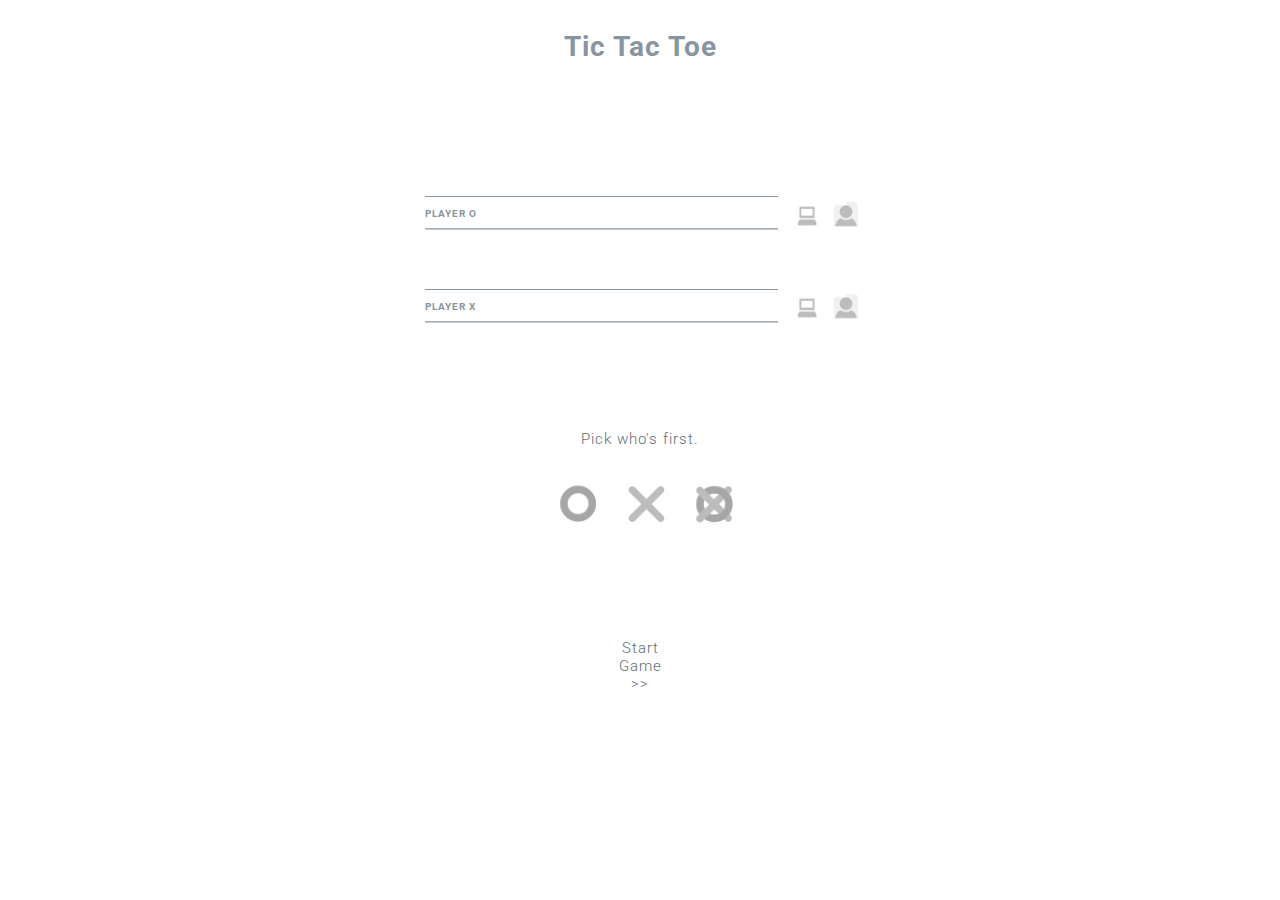
==== Dev/index.html @ da7959dc "Development folder added" ====
<!DOCTYPE html>
<html>
<head>
  <meta charset="utf-8">
  <link rel="stylesheet" href="css/style.css" media="screen" title="no title" charset="utf-8">
  <link href='https://fonts.googleapis.com/css?family=Roboto' rel='stylesheet' type='text/css'>
  <title>invincibleTTT</title>
</head>
<body >
  <div id="ingameUI" style="display: none;">
    <div class="counter-container">
      <div class="counter">
        <strong class="player1"></strong><br>
        <span style="font-style: italic">(player O)</span><br><br>
        <span id="0">score:<span></span></span>
      </div>
      <div class="counter">
        <strong>Tie</strong><br><br><br>
        <span id="2"><span></span></span>
      </div>
      <div class="counter">
        <strong class="player2"></strong><br>
        <span style="font-style: italic">(player X)</span><br><br>
        <span id="1">score:<span></span></span>
      </div>
    </div>
    <canvas id="canvas"></canvas>
    <div class="under">
      <button id="newgame" type="button" name="button">New Game</button>
    </div>
  </div>
  <div id="menu">
    <center>
      <div class="title">
        <h1>Tic Tac Toe</h1>
      </div>

      <div class="input-container">
        <section class="content bgcolor-10">
          <span class="input input--shoko">
            <input class="input__field input__field--shoko" type="text" id="input-4" />
            <label class="input__label input__label--shoko" for="input-4">
              <span class="input__label-content input__label-content--shoko">Player O</span>
            </label>
            <svg class="graphic graphic--shoko" width="300%" height="100%" viewBox="0 0 1200 60" preserveAspectRatio="none">
              <path d="M0,56.5c0,0,298.666,0,399.333,0C448.336,56.5,513.994,46,597,46c77.327,0,135,10.5,200.999,10.5c95.996,0,402.001,0,402.001,0"/>
              <path d="M0,2.5c0,0,298.666,0,399.333,0C448.336,2.5,513.994,13,597,13c77.327,0,135-10.5,200.999-10.5c95.996,0,402.001,0,402.001,0"/>
            </svg>
          </span>

          <span id="radio1" class="button-bar input--shoko">
            <div class="fake-button small-button" data-ptype1="A.I.">
              <img class="player small-img gray-filter" src="images/icon-comp.png" alt="" />
            </div>
            <div class="fake-button small-button" data-ptype1="Human">
              <img class="player small-img gray-filter" src="images/icon-user.png" alt="" />
            </div>
          </span>

        </section>
        <section class="content bgcolor-10">
          <span class="input input--shoko">
            <input class="input__field input__field--shoko" type="text" id="input-5" />
            <label class="input__label input__label--shoko" for="input-5">
              <span class="input__label-content input__label-content--shoko">Player X</span>
            </label>
            <svg class="graphic graphic--shoko" width="300%" height="100%" viewBox="0 0 1200 60" preserveAspectRatio="none">
              <path d="M0,56.5c0,0,298.666,0,399.333,0C448.336,56.5,513.994,46,597,46c77.327,0,135,10.5,200.999,10.5c95.996,0,402.001,0,402.001,0"/>
              <path d="M0,2.5c0,0,298.666,0,399.333,0C448.336,2.5,513.994,13,597,13c77.327,0,135-10.5,200.999-10.5c95.996,0,402.001,0,402.001,0"/>
            </svg>
          </span>

          <span id="radio2" class="button-bar  input--shoko">
            <div class="fake-button small-button"data-ptype2="A.I.">
              <img class="player small-img gray-filter" src="images/icon-comp.png" alt="" />
            </div>
            <div class="fake-button small-button" data-ptype2="Human">
              <img class="player small-img gray-filter" src="images/icon-user.png" alt="" />
            </div>
          </span>

        </section>
      </div>

      <div class="firstMove-bar">
        <h2>Pick who's first.</h2>
        <span id="radio3" class="button-bar  input--shoko">
          <div class="fake-button" data-firstmove="0">
            <img class="gray-filter" src="images/note.jpg" alt="" />
          </div>
          <div class="fake-button" data-firstmove="1">
            <img class="gray-filter" src="images/cross.jpg" alt="" />
          </div>
          <div class="fake-button" data-firstmove="2">
            <img class="gray-filter" src="images/random.jpg" alt="" />
          </div>
        </span>
      </div>

      <div class="startGame">
        <div class="fake-button">
          <h2 id="startGame">Start Game >></h2>
        </div>
      </div>

    </center>
  </div>
  <script type="text/javascript" src="http://ajax.googleapis.com/ajax/libs/jquery/1.8.2/jquery.min.js"></script>
  <script src="js/classie.js"></script>
  <script src="js/modernizr.custom.79639.js"></script>
  <script src="js/helper.js"></script>
  <script src="js/board.js"></script>
  <script src="js/game.js"></script>
  <script src="js/ai.js"></script>
  <script src="js/app.js"></script>
  <script>
  // Script for input field.
    (function() {
      // trim polyfill : https://developer.mozilla.org/en-US/docs/Web/JavaScript/Reference/Global_Objects/String/Trim
      if (!String.prototype.trim) {
        (function() {
          // Make sure we trim BOM and NBSP
          var rtrim = /^[\s\uFEFF\xA0]+|[\s\uFEFF\xA0]+$/g;
          String.prototype.trim = function() {
            return this.replace(rtrim, '');
          };
        })();
      }

      [].slice.call( document.querySelectorAll( 'input.input__field' ) ).forEach( function( inputEl ) {
        // in case the input is already filled..
        if( inputEl.value.trim() !== '' ) {
          classie.add( inputEl.parentNode, 'input--filled' );
        }

        // events:
        inputEl.addEventListener( 'focus', onInputFocus );
        inputEl.addEventListener( 'blur', onInputBlur );
      } );

      function onInputFocus( ev ) {
        classie.add( ev.target.parentNode, 'input--filled' );
      }

      function onInputBlur( ev ) {
        if( ev.target.value.trim() === '' ) {
          classie.remove( ev.target.parentNode, 'input--filled' );
        }
      }
    })();
  </script>
  <script type="text/javascript">
			// script for dropdown.
			function DropDown(el) {
				this.dd = el;
				this.placeholder = this.dd.children('span');
				this.opts = this.dd.find('ul.dropdown > li');
				this.val = '';
				this.index = -1;
				this.initEvents();
			}
			DropDown.prototype = {
				initEvents : function() {
					var obj = this;

					obj.dd.on('click', function(event){
						$(this).toggleClass('active');
						return false;
					});

					obj.opts.on('click',function(){
						var opt = $(this);
						obj.val = opt.text();
						obj.index = opt.index();
						obj.placeholder.text('BOARD SIZE: ' + obj.val);
					});
				},
				getValue : function() {
					return this.val;
				},
				getIndex : function() {
					return this.index;
				}
			}

			$(function() {

				var dd = new DropDown( $('#dd') );

				$(document).click(function() {
					// all dropdowns
					$('.wrapper-dropdown-1').removeClass('active');
				});

			});

		</script>
</body>
</html>
---- Dev/css/style.css ----
body {
  font-family: Roboto, Helvetica, Arial, sans-serif;
  color: #8894a0;
  letter-spacing: 1px;
  font-size: 14px;
}

footer {
  position: absolute;
  width: 100%;
  z-index: 105;
  bottom: 0px;
}

h1 {
  margin-bottom: 4em;
}

h2 {
  color: #626E7A;
  font-weight: 300;
  font-size: 110%;
}

canvas {
  position: absolute;
  margin: auto;
  top: 0;
  bottom: 0;
  left: 0;
  right: 0;
  z-index: 101;
}

img {
  width: 60px;
  height: 60px;
  border-radius: 0.5em
}

img:hover {
	filter: grayscale(0);
	-webkit-filter: grayscale(0);
	-moz-filter: grayscale(0);
	-o-filter: grayscale(0);
	-ms-filter: grayscale(0);
  opacity: 1;
  cursor: pointer;
}

img:active {
  width:58px;
  height: 58px;
}

a {
  text-align: left;
}

strong {
  font-size: 22px;
}

#menu {
  position: absolute;
  margin: auto;
  padding: 30px;
  top: 0;
  bottom: 0;
  left: 0;
  right: 0;
  background-color: white;
  z-index: 103;
  width: 80%;
  max-width: 850px;
}

#newgame {
  display: block;
  margin: 0 auto;
  width: 120px;
  height: 40px;
  font-size: 18px;
  font-style: italic;
  color: #8894a0;
  background-color: #dee1e3;
  border: none;
  border-radius: 5px;
}

.counter-container {
  padding: 0 5% 0 5%;
}

.counter {
  text-align: center;
  padding: 1em;
  border-radius: 1em;
  background-color: #dee1e3;
  display: inline-block;
  margin: 0 auto;
  width: 33%;
}

.under {
  position: absolute;
  width: 100%;
  height: 60px;
  bottom: 3em;
}
.small-img:active {
  width:27px;
  height: 27px;
}

.fake-button {
  width: 65px;
  height: 65px;
  display:inline-flex;
  margin-top: 1.2em;
  padding: 10px;
}

.fake-button h2:hover {
  cursor: pointer;
  color:#27a8e0;
}

.fake-button h2:active {
  color: #01579B;
  font-size: 99%;
}

.small-button {
  width: 35px;
  height: 35px;
}

.firstMove-bar {
  height: 10em;
}

.player {
  height:2em;
  width: 2em;
}

.gray-filter {
	filter: grayscale(1);
	-webkit-filter: grayscale(1);
	-moz-filter: grayscale(1);
	-o-filter: grayscale(1);
	-ms-filter: grayscale(1);
  opacity: 0.6;
}

.startGame {
  padding: 3em;
}

/* Style for input field -------------------------*/
.input-container {
  margin-bottom: 5em;
}

.input {
	position: relative;
	z-index: 1;
	display: inline-block;
	margin: 0.2em;
  max-width: calc(50% - 3em);
  min-width: 20em;
	width: calc(100% - 2em);
	vertical-align: top;
}

.input__field {
	position: relative;
	display: block;
	float: right;
	padding: 0.8em;
	width: 60%;
	border: none;
	border-radius: 0;
	background: #f0f0f0;
	color: #aaa;
	font-weight: 400;
	-webkit-appearance: none; /* for box shadows to show on iOS */
}

.input__field:focus {
	outline: none;
}

.input__label {
	display: inline-block;
	float: right;
	padding: 0 1em;
	width: 40%;
	color: #696969;
	font-weight: bold;
	font-size: 70.25%;
	-webkit-font-smoothing: antialiased;
    -moz-osx-font-smoothing: grayscale;
	-webkit-touch-callout: none;
	-webkit-user-select: none;
	-khtml-user-select: none;
	-moz-user-select: none;
	-ms-user-select: none;
	user-select: none;
}

.input__label-content {
	position: relative;
	display: block;
	padding: 1.6em 0;
	width: 100%;
}

.graphic {
	position: absolute;
	top: 0;
	left: 0;
	fill: none;
}

.icon {
	color: #ddd;
	font-size: 100%;
}

/* Shoko */
.input--shoko {
	overflow: hidden;
	padding-bottom: 2.5em;
}

.input__field--shoko {
	padding: 0;
	margin-top: 1.2em;
	width: 100%;
	background: transparent;
	color: #626E7A;
	font-size: 1.55em;
}

.input__label--shoko {
	position: absolute;
	top: 1.5em;
	left: 0;
	display: block;
	width: 100%;
	text-align: left;
	padding: 0em;
	text-transform: uppercase;
	letter-spacing: 1px;
	color: #8894a0;
	pointer-events: none;
	-webkit-transform-origin: 0 0;
	transform-origin: 0 0;
	-webkit-transition: -webkit-transform 0.2s 0.1s, color 0.3s;
	transition: transform 0.2s 0.1s, color 0.3s;
	-webkit-transition-timing-function: ease-out;
	transition-timing-function: ease-out;
}

.graphic--shoko {
	stroke: #8894a0;
	pointer-events: none;
	stroke-width: 2px;
	top: 1.25em;
	bottom: 0px;
	height: 2.575em;
	-webkit-transition: -webkit-transform 0.7s, stroke 0.7s;
	transition: transform 0.7s, stroke 0.7s;
	-webkit-transition-timing-function: cubic-bezier(0, 0.25, 0.5, 1);
	transition-timing-function: cubic-bezier(0, 0.25, 0.5, 1);
}

.input__field--shoko:focus + .input__label--shoko,
.input--filled .input__label--shoko {
	color: #27a8e0;
	-webkit-transform: translate3d(0, 3.5em, 0) scale3d(0.85, 0.85, 1);
	transform: translate3d(0, 3.5em, 0) scale3d(0.85, 0.85, 1);
}

.input__field--shoko:focus ~ .graphic--shoko,
.input--filled .graphic--shoko {
	stroke: #27a8e0;
	-webkit-transform: translate3d(-66.6%, 0, 0);
	transform: translate3d(-66.6%, 0, 0);
}

/* Style for dropdown. */

@import url('demo.css');
@import url('font-awesome.css');

/* GLOBALS */

*,
*:after,
*:before {
    -webkit-box-sizing: border-box;
    -moz-box-sizing: border-box;
    box-sizing: border-box;
    padding: 0;
    margin: 0;
}

::selection {
    background: transparent;
}

::-moz-selection {
    background: transparent;
}

.wrapper-demo {
    margin: 20px 0 0 0;
    *zoom: 1;
    font-weight: 400;
}

.wrapper-demo:after {
    clear: both;
    content: "";
    display: table;
}
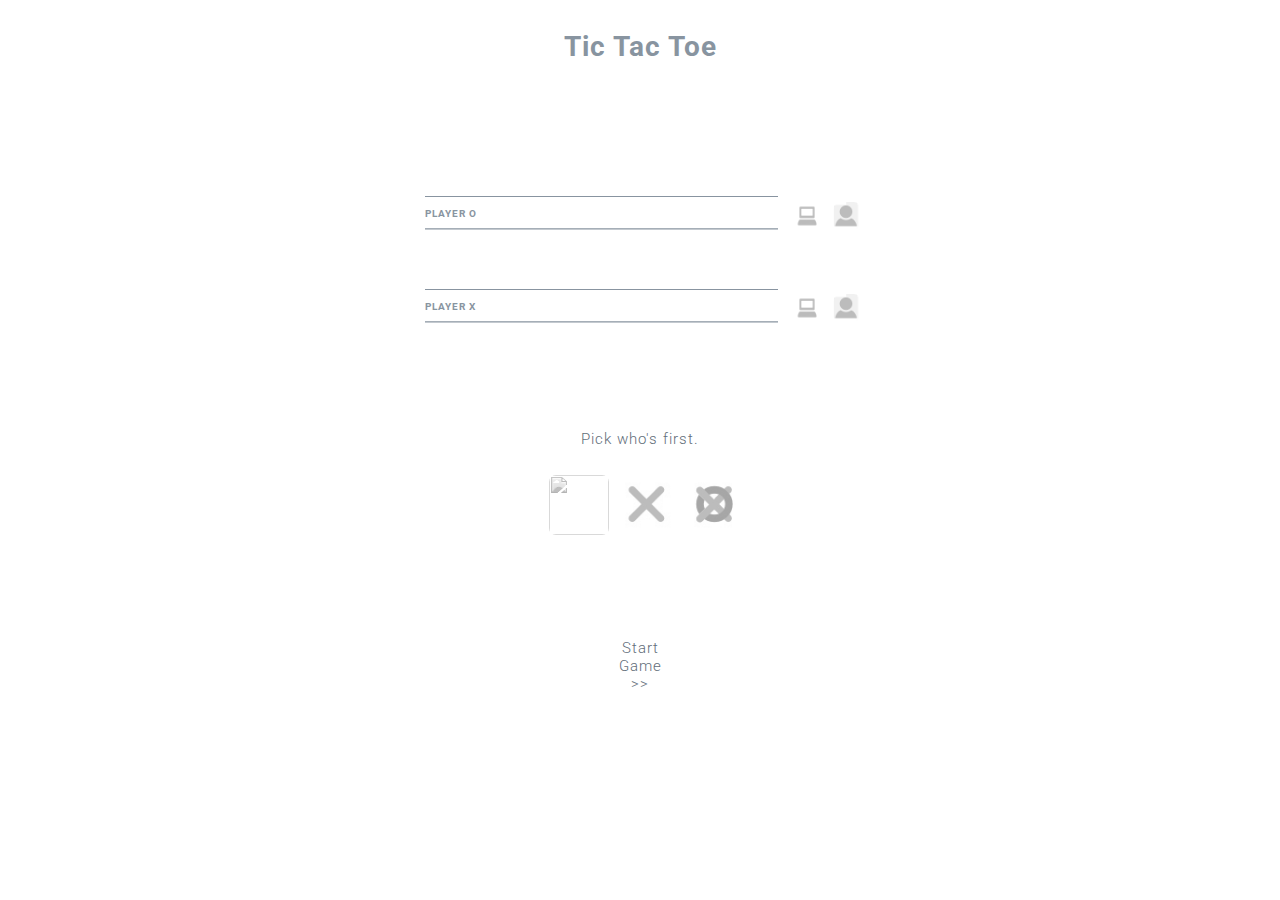
==== commit d72ac9db: "update: comments" ====
--- a/Dev/index.html
+++ b/Dev/index.html
@@ -2,11 +2,12 @@
 <html>
 <head>
   <meta charset="utf-8">
-  <link rel="stylesheet" href="css/style.css" media="screen" title="no title" charset="utf-8">
+  <link rel="stylesheet" href="css/style.css" media="screen" title="no title" charset="UTF-8">
   <link href='https://fonts.googleapis.com/css?family=Roboto' rel='stylesheet' type='text/css'>
   <title>invincibleTTT</title>
 </head>
 <body >
+  <!--UI for counting winner and displaying players-->
   <div id="ingameUI" style="display: none;">
     <div class="counter-container">
       <div class="counter">
@@ -29,6 +30,7 @@
       <button id="newgame" type="button" name="button">New Game</button>
     </div>
   </div>
+  <!--DOM elements for menu-->
   <div id="menu">
     <center>
       <div class="title">
@@ -36,7 +38,9 @@
       </div>
 
       <div class="input-container">
+        <!--Input fields from codrops: http://tympanus.net/codrops/-->
         <section class="content bgcolor-10">
+          <!--input field for player1's name-->
           <span class="input input--shoko">
             <input class="input__field input__field--shoko" type="text" id="input-4" />
             <label class="input__label input__label--shoko" for="input-4">
@@ -49,16 +53,18 @@
           </span>
 
           <span id="radio1" class="button-bar input--shoko">
-            <div class="fake-button small-button" data-ptype1="A.I.">
+            <!--"radio-button" to pick player type for player1-->
+            <span class="fake-button small-button" data-ptype1="A.I.">
               <img class="player small-img gray-filter" src="images/icon-comp.png" alt="" />
-            </div>
-            <div class="fake-button small-button" data-ptype1="Human">
+            </span>
+            <span class="fake-button small-button" data-ptype1="Human">
               <img class="player small-img gray-filter" src="images/icon-user.png" alt="" />
-            </div>
+            </span>
           </span>
 
         </section>
         <section class="content bgcolor-10">
+          <!--input field for player2's name-->
           <span class="input input--shoko">
             <input class="input__field input__field--shoko" type="text" id="input-5" />
             <label class="input__label input__label--shoko" for="input-5">
@@ -71,12 +77,13 @@
           </span>
 
           <span id="radio2" class="button-bar  input--shoko">
-            <div class="fake-button small-button"data-ptype2="A.I.">
+            <!--"radio-button" to pick player type for player2-->
+            <span class="fake-button small-button" data-ptype2="A.I.">
               <img class="player small-img gray-filter" src="images/icon-comp.png" alt="" />
-            </div>
-            <div class="fake-button small-button" data-ptype2="Human">
+            </span>
+            <span class="fake-button small-button" data-ptype2="Human">
               <img class="player small-img gray-filter" src="images/icon-user.png" alt="" />
-            </div>
+            </span>
           </span>
 
         </section>
@@ -85,19 +92,21 @@
       <div class="firstMove-bar">
         <h2>Pick who's first.</h2>
         <span id="radio3" class="button-bar  input--shoko">
-          <div class="fake-button" data-firstmove="0">
-            <img class="gray-filter" src="images/note.jpg" alt="" />
-          </div>
-          <div class="fake-button" data-firstmove="1">
+          <!--"radio-button" to pick first move-->
+          <span class="fake-button" data-firstmove="0">
+            <img class="gray-filter" src="images/nought.jpg" alt="" />
+          </span>
+          <span class="fake-button" data-firstmove="1">
             <img class="gray-filter" src="images/cross.jpg" alt="" />
-          </div>
-          <div class="fake-button" data-firstmove="2">
+          </span>
+          <span class="fake-button" data-firstmove="2">
             <img class="gray-filter" src="images/random.jpg" alt="" />
-          </div>
+          </span>
         </span>
       </div>
 
       <div class="startGame">
+        <!--Start game button-->
         <div class="fake-button">
           <h2 id="startGame">Start Game >></h2>
         </div>
@@ -107,14 +116,16 @@
   </div>
   <script type="text/javascript" src="http://ajax.googleapis.com/ajax/libs/jquery/1.8.2/jquery.min.js"></script>
   <script src="js/classie.js"></script>
+  <script src="js/ttt.js"></script>
+  <!--following scripts only for development phase-->
+  <!--script src="js/helper.js"></script>
   <script src="js/modernizr.custom.79639.js"></script>
-  <script src="js/helper.js"></script>
   <script src="js/board.js"></script>
   <script src="js/game.js"></script>
   <script src="js/ai.js"></script>
-  <script src="js/app.js"></script>
+  <script src="js/app.js"></script-->
   <script>
-  // Script for input field.
+  // Script for input field from codrops.
     (function() {
       // trim polyfill : https://developer.mozilla.org/en-US/docs/Web/JavaScript/Reference/Global_Objects/String/Trim
       if (!String.prototype.trim) {
@@ -149,51 +160,5 @@
       }
     })();
   </script>
-  <script type="text/javascript">
-			// script for dropdown.
-			function DropDown(el) {
-				this.dd = el;
-				this.placeholder = this.dd.children('span');
-				this.opts = this.dd.find('ul.dropdown > li');
-				this.val = '';
-				this.index = -1;
-				this.initEvents();
-			}
-			DropDown.prototype = {
-				initEvents : function() {
-					var obj = this;
-
-					obj.dd.on('click', function(event){
-						$(this).toggleClass('active');
-						return false;
-					});
-
-					obj.opts.on('click',function(){
-						var opt = $(this);
-						obj.val = opt.text();
-						obj.index = opt.index();
-						obj.placeholder.text('BOARD SIZE: ' + obj.val);
-					});
-				},
-				getValue : function() {
-					return this.val;
-				},
-				getIndex : function() {
-					return this.index;
-				}
-			}
-
-			$(function() {
-
-				var dd = new DropDown( $('#dd') );
-
-				$(document).click(function() {
-					// all dropdowns
-					$('.wrapper-dropdown-1').removeClass('active');
-				});
-
-			});
-
-		</script>
 </body>
 </html>
